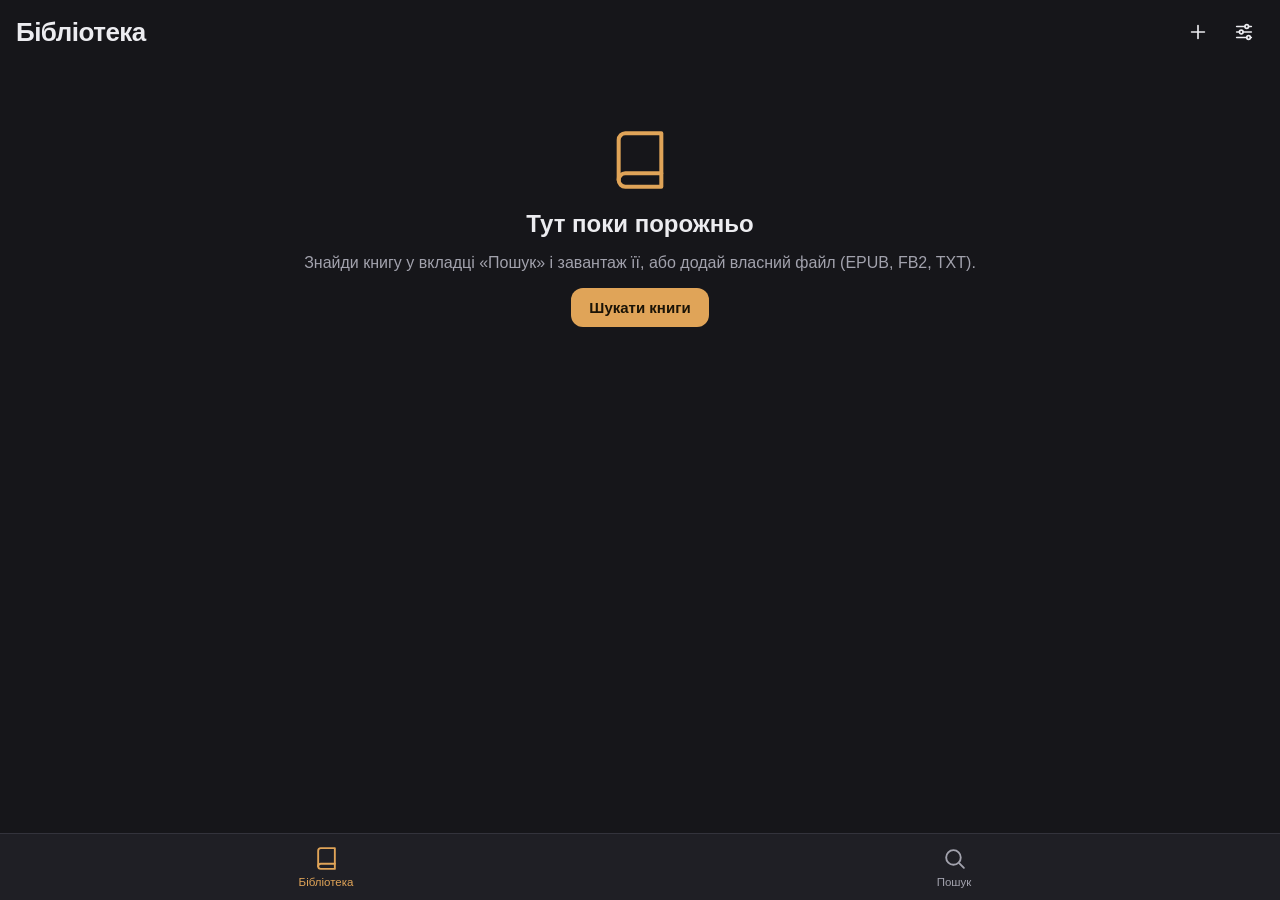
==== index.html @ 55397682 "Fix file layout: index.html, vendor/, icons; add README Co-Authored-By: Claude Sonnet 5.5 <noreply@a" ====
<!doctype html>
<html lang="uk">
<head>
<meta charset="utf-8">
<meta name="viewport" content="width=device-width,initial-scale=1,viewport-fit=cover">
<meta name="theme-color" content="#16161a" id="themeColor">
<meta name="apple-mobile-web-app-capable" content="yes">
<meta name="mobile-web-app-capable" content="yes">
<meta name="apple-mobile-web-app-status-bar-style" content="black-translucent">
<meta name="apple-mobile-web-app-title" content="Читальня">
<link rel="manifest" href="manifest.json">
<link rel="icon" href="icons/icon-192.png">
<link rel="apple-touch-icon" href="icons/icon-180.png">
<title>Читальня</title>
<link rel="stylesheet" href="style.css">
</head>
<body data-theme="dark">

<div id="app">
  <header class="top">
    <h1 id="viewTitle">Бібліотека</h1>
    <div class="topBtns">
      <button id="importBtn" class="iconBtn" aria-label="Додати файл" title="Додати файл з телефону"></button>
      <button id="gearBtn" class="iconBtn" aria-label="Налаштування"></button>
    </div>
  </header>

  <main>
    <section id="libView" class="view">
      <div id="libEmpty" class="empty" hidden>
        <div class="emptyIcon"></div>
        <h2>Тут поки порожньо</h2>
        <p>Знайди книгу у вкладці «Пошук» і завантаж її, або додай власний файл (EPUB, FB2, TXT).</p>
        <button id="emptySearch" class="btn primary">Шукати книги</button>
      </div>
      <div id="libGrid" class="grid"></div>
    </section>

    <section id="searchView" class="view" hidden>
      <form id="searchForm" class="searchBox" autocomplete="off">
        <input id="q" type="search" placeholder="Назва книги або автор" enterkeyhint="search" autocapitalize="off" autocorrect="off">
        <button class="btn primary" type="submit">Знайти</button>
      </form>
      <div class="chips" id="srcChips">
        <button class="chip on" data-src="gutenberg">Gutenberg</button>
        <button class="chip" data-src="wikisource">Вікіджерела</button>
        <button class="chip" data-src="archive">Archive.org</button>
      </div>
      <div class="chips" id="langChips">
        <button class="chip on" data-lang="">Будь-яка мова</button>
        <button class="chip" data-lang="uk">Українська</button>
        <button class="chip" data-lang="en">English</button>
        <button class="chip" data-lang="de">Deutsch</button>
        <button class="chip" data-lang="pl">Polski</button>
      </div>
      <div id="srcNote" class="note"></div>
      <div id="results"></div>
    </section>
  </main>

  <nav class="tabs">
    <button class="tab on" data-view="libView"><i></i><span>Бібліотека</span></button>
    <button class="tab" data-view="searchView"><i></i><span>Пошук</span></button>
  </nav>
</div>

<!-- Reader -->
<div id="reader" hidden>
  <div id="rScroll"><article id="rPage"></article></div>
  <div id="rTop" class="rbar top">
    <button id="rBack" class="iconBtn" aria-label="Назад"></button>
    <div id="rTitle"></div>
    <button id="rToc" class="iconBtn" aria-label="Зміст"></button>
    <button id="rAa" class="iconBtn" aria-label="Вигляд"></button>
  </div>
  <div id="rBottom" class="rbar bottom">
    <input id="rSlider" type="range" min="0" max="1000" value="0" aria-label="Позиція в книзі">
    <div id="rInfo"><span id="rChap"></span><span id="rPct"></span></div>
  </div>
  <div id="rTocPanel" class="sheet" hidden>
    <div class="sheetHead"><b>Зміст</b><button class="iconBtn closeBtn" data-close="rTocPanel"></button></div>
    <div id="tocList"></div>
  </div>
  <div id="rPanel" class="sheet small" hidden>
    <div class="sheetHead"><b>Вигляд</b><button class="iconBtn closeBtn" data-close="rPanel"></button></div>
    <div class="row"><span>Розмір</span><div class="stepper"><button id="fsMinus">A−</button><b id="fsVal"></b><button id="fsPlus">A+</button></div></div>
    <div class="row"><span>Шрифт</span><div class="seg" id="fontSeg"><button data-v="serif">З засічками</button><button data-v="sans">Без засічок</button></div></div>
    <div class="row"><span>Міжряддя</span><div class="seg" id="lhSeg"><button data-v="1.4">Щільно</button><button data-v="1.65">Норма</button><button data-v="1.95">Вільно</button></div></div>
    <div class="row"><span>Поля</span><div class="seg" id="mgSeg"><button data-v="10">Вузькі</button><button data-v="20">Норма</button><button data-v="34">Широкі</button></div></div>
    <div class="row"><span>Тема</span><div class="seg themes" id="themeSeg"><button data-v="light">Світла</button><button data-v="sepia">Сепія</button><button data-v="dark">Темна</button></div></div>
  </div>
</div>

<!-- Settings sheet -->
<div id="settings" class="modal" hidden>
  <div class="modalCard">
    <div class="sheetHead"><b>Налаштування</b><button class="iconBtn closeBtn" data-close="settings"></button></div>
    <label class="field">
      <span>Свій CORS-проксі (необов'язково)</span>
      <input id="proxyIn" type="url" placeholder="https://my-proxy.workers.dev/?url={url}">
      <small>Використовується, якщо сайт з книгами не дозволяє завантаження напряму. Додай <code>{url}</code> туди, куди треба підставити адресу.</small>
    </label>
    <div class="row"><span>Тема</span><div class="seg themes" id="themeSeg2"><button data-v="light">Світла</button><button data-v="sepia">Сепія</button><button data-v="dark">Темна</button></div></div>
    <div id="storageInfo" class="note"></div>
    <button id="saveSettings" class="btn primary wide">Зберегти</button>
  </div>
</div>

<!-- Book action sheet -->
<div id="bookMenu" class="modal" hidden>
  <div class="modalCard">
    <div class="sheetHead"><b id="bmTitle"></b><button class="iconBtn closeBtn" data-close="bookMenu"></button></div>
    <div id="bmInfo" class="note"></div>
    <button id="bmOpen" class="btn primary wide">Читати</button>
    <button id="bmDelete" class="btn danger wide">Видалити з бібліотеки</button>
  </div>
</div>

<div id="toast" hidden></div>
<input id="fileIn" type="file" accept=".epub,.fb2,.txt,.zip,application/epub+zip,text/plain" multiple hidden>

<script src="vendor/jszip.min.js"></script>
<script src="app.js"></script>
</body>
</html>
---- style.css ----
:root{
  --bg:#16161a; --bg2:#1f1f25; --bg3:#2a2a32; --fg:#ececf0; --fg2:#a2a2ad; --line:#33333c;
  --accent:#e0a458; --accent-fg:#1a1306; --danger:#e8675d;
  --paper:#16161a; --ink:#d9d9de;
  --safeT:env(safe-area-inset-top,0px); --safeB:env(safe-area-inset-bottom,0px);
  --fs:19px; --lh:1.65; --mg:20px; --ff:Georgia,"Times New Roman",serif;
}
body[data-theme="light"]{
  --bg:#f4f3ef; --bg2:#ffffff; --bg3:#e8e6df; --fg:#1b1b1f; --fg2:#6a6a73; --line:#dcdad2;
  --accent:#b8661e; --accent-fg:#fff; --paper:#fbfaf7; --ink:#202024;
}
body[data-theme="sepia"]{
  --bg:#efe3c8; --bg2:#f6ecd5; --bg3:#e3d4b2; --fg:#3b2f1d; --fg2:#7b6a4c; --line:#d8c8a2;
  --accent:#9a5a1a; --accent-fg:#fff; --paper:#f4e9cf; --ink:#40331f;
}
*{box-sizing:border-box;-webkit-tap-highlight-color:transparent}
html,body{margin:0;height:100%;background:var(--bg);color:var(--fg);
  font-family:-apple-system,BlinkMacSystemFont,"Segoe UI",Roboto,"Helvetica Neue",Arial,sans-serif;
  -webkit-text-size-adjust:100%;overscroll-behavior:none}
button{font:inherit;color:inherit;border:0;background:none;cursor:pointer;padding:0}
input{font:inherit;color:inherit}
[hidden]{display:none !important}

#app{position:fixed;inset:0;display:flex;flex-direction:column}
.top{display:flex;align-items:center;justify-content:space-between;
  padding:calc(12px + var(--safeT)) 16px 8px}
.top h1{margin:0;font-size:26px;font-weight:750;letter-spacing:-.02em}
.topBtns{display:flex;gap:6px}
.iconBtn{width:40px;height:40px;border-radius:12px;display:grid;place-items:center;color:var(--fg)}
.iconBtn:active{background:var(--bg3)}
.iconBtn svg{width:22px;height:22px;stroke:currentColor;fill:none;stroke-width:1.8;stroke-linecap:round;stroke-linejoin:round}

main{flex:1;min-height:0;position:relative}
.view{position:absolute;inset:0;overflow-y:auto;padding:8px 16px calc(84px + var(--safeB));-webkit-overflow-scrolling:touch}

.tabs{position:absolute;left:0;right:0;bottom:0;display:flex;justify-content:space-around;
  padding:8px 12px calc(8px + var(--safeB));background:var(--bg2);border-top:1px solid var(--line)}
.tab{flex:1;display:flex;flex-direction:column;align-items:center;gap:3px;font-size:11.5px;color:var(--fg2);padding:4px 0}
.tab.on{color:var(--accent)}
.tab svg{width:25px;height:25px;stroke:currentColor;fill:none;stroke-width:1.8;stroke-linecap:round;stroke-linejoin:round}

/* Library grid */
.grid{display:grid;grid-template-columns:repeat(3,1fr);gap:18px 12px}
@media(min-width:560px){.grid{grid-template-columns:repeat(4,1fr)}}
@media(min-width:800px){.grid{grid-template-columns:repeat(6,1fr)}}
.card{display:flex;flex-direction:column;gap:7px;text-align:left;min-width:0}
.cover{position:relative;aspect-ratio:2/3;border-radius:6px 10px 10px 6px;overflow:hidden;
  box-shadow:0 6px 16px rgba(0,0,0,.35), inset 3px 0 0 rgba(255,255,255,.08);background:var(--bg3)}
.cover img{width:100%;height:100%;object-fit:cover;display:block}
.cover.gen{display:flex;flex-direction:column;justify-content:space-between;padding:12px 10px;color:#fff}
.cover.gen b{font-size:13px;line-height:1.2;font-family:Georgia,serif;display:-webkit-box;-webkit-line-clamp:5;-webkit-box-orient:vertical;overflow:hidden}
.cover.gen small{font-size:10.5px;opacity:.85;line-height:1.2}
.cover .bar{position:absolute;left:0;right:0;bottom:0;height:4px;background:rgba(0,0,0,.35)}
.cover .bar i{display:block;height:100%;background:var(--accent)}
.card .t{font-size:13px;font-weight:600;line-height:1.25;display:-webkit-box;-webkit-line-clamp:2;-webkit-box-orient:vertical;overflow:hidden}
.card .a{font-size:11.5px;color:var(--fg2);white-space:nowrap;overflow:hidden;text-overflow:ellipsis}

.empty{text-align:center;padding:60px 24px;color:var(--fg2)}
.empty h2{color:var(--fg);margin:14px 0 8px}
.emptyIcon svg{width:64px;height:64px;stroke:var(--accent);fill:none;stroke-width:1.5;stroke-linecap:round;stroke-linejoin:round}

/* Buttons */
.btn{padding:11px 18px;border-radius:12px;background:var(--bg3);font-weight:600;font-size:15px}
.btn.primary{background:var(--accent);color:var(--accent-fg)}
.btn.danger{background:transparent;color:var(--danger);border:1px solid var(--danger)}
.btn.wide{width:100%;margin-top:10px}
.btn:disabled{opacity:.55}
.btn.sm{padding:8px 14px;font-size:13.5px;border-radius:10px}

/* Search */
.searchBox{display:flex;gap:8px;margin-bottom:10px}
.searchBox input{flex:1;min-width:0;padding:12px 14px;border-radius:12px;border:1px solid var(--line);background:var(--bg2);font-size:16px;outline:none}
.searchBox input:focus{border-color:var(--accent)}
.chips{display:flex;gap:8px;overflow-x:auto;padding:2px 0 8px;scrollbar-width:none}
.chips::-webkit-scrollbar{display:none}
.chip{flex:none;padding:7px 13px;border-radius:999px;background:var(--bg2);border:1px solid var(--line);font-size:13.5px;color:var(--fg2)}
.chip.on{background:var(--accent);color:var(--accent-fg);border-color:var(--accent);font-weight:600}
.note{font-size:12.5px;color:var(--fg2);margin:4px 0 12px;line-height:1.4}
.res{display:flex;gap:12px;padding:12px 0;border-bottom:1px solid var(--line)}
.res .cover{width:62px;flex:none;aspect-ratio:2/3;box-shadow:0 3px 8px rgba(0,0,0,.3)}
.res .info{flex:1;min-width:0;display:flex;flex-direction:column;gap:3px}
.res .info b{font-size:15px;line-height:1.25;display:-webkit-box;-webkit-line-clamp:2;-webkit-box-orient:vertical;overflow:hidden}
.res .info span{font-size:12.5px;color:var(--fg2)}
.res .act{margin-top:auto;padding-top:6px;display:flex;align-items:center;gap:10px}
.prog{height:6px;border-radius:3px;background:var(--bg3);flex:1;overflow:hidden}
.prog i{display:block;height:100%;width:0;background:var(--accent);transition:width .2s}
.err{color:var(--danger);font-size:12.5px;line-height:1.35}
.spin{width:28px;height:28px;border-radius:50%;border:3px solid var(--bg3);border-top-color:var(--accent);animation:sp .8s linear infinite;margin:30px auto}
@keyframes sp{to{transform:rotate(360deg)}}
.more{margin:16px auto;display:block}

/* Reader */
#reader{position:fixed;inset:0;background:var(--paper);color:var(--ink);z-index:20}
#rScroll{position:absolute;inset:0;overflow-y:auto;-webkit-overflow-scrolling:touch;
  padding:calc(24px + var(--safeT)) var(--mg) calc(40px + var(--safeB))}
#rPage{max-width:680px;margin:0 auto;font-size:var(--fs);line-height:var(--lh);font-family:var(--ff);
  hyphens:auto;-webkit-hyphens:auto;overflow-wrap:break-word;text-align:left}
#rPage.sans{font-family:-apple-system,"Segoe UI",Roboto,Arial,sans-serif}
#rPage p{margin:0 0 .75em;text-indent:1.2em}
#rPage p:first-child,#rPage h1+p,#rPage h2+p,#rPage h3+p{text-indent:0}
#rPage h1,#rPage h2,#rPage h3,#rPage h4{line-height:1.25;margin:1.4em 0 .7em;text-align:center;font-weight:700}
#rPage h1{font-size:1.5em}#rPage h2{font-size:1.3em}#rPage h3{font-size:1.12em}
#rPage img{max-width:100%;height:auto;display:block;margin:1em auto;border-radius:4px}
#rPage blockquote{margin:1em 0 1em 1em;padding-left:.9em;border-left:3px solid var(--line);color:var(--fg2)}
#rPage .poem p,#rPage p.v{text-indent:0;margin:0}
#rPage .poem,#rPage .poem>div{margin:0 0 1em 1em}
#rPage .author{text-align:right;font-style:italic;text-indent:0}
#rPage a{color:var(--accent);text-decoration:none;border-bottom:1px dotted var(--accent)}
#rPage table{max-width:100%;border-collapse:collapse}
#rPage td,#rPage th{border:1px solid var(--line);padding:4px 6px}
#rPage pre{white-space:pre-wrap}
#rPage hr{border:0;border-top:1px solid var(--line);margin:1.5em 0}
.chNav{display:flex;gap:10px;margin:40px 0 20px}
.chNav button{flex:1;padding:14px 10px;border-radius:12px;background:var(--bg3);color:var(--fg);font:600 14px/1.25 -apple-system,Arial,sans-serif;text-align:center}
.chNav button.next{background:var(--accent);color:var(--accent-fg)}

.rbar{position:absolute;left:0;right:0;background:var(--bg2);color:var(--fg);z-index:2;transition:transform .22s ease,opacity .22s}
.rbar.top{top:0;display:flex;align-items:center;gap:2px;padding:calc(6px + var(--safeT)) 8px 6px;border-bottom:1px solid var(--line)}
.rbar.bottom{bottom:0;padding:10px 18px calc(10px + var(--safeB));border-top:1px solid var(--line)}
#reader.chromeOff .rbar.top{transform:translateY(-110%);opacity:0;pointer-events:none}
#reader.chromeOff .rbar.bottom{transform:translateY(110%);opacity:0;pointer-events:none}
#rTitle{flex:1;min-width:0;font-weight:650;font-size:15px;white-space:nowrap;overflow:hidden;text-overflow:ellipsis;padding:0 6px}
#rSlider{width:100%;accent-color:var(--accent);margin:0 0 4px}
#rInfo{display:flex;justify-content:space-between;font-size:12px;color:var(--fg2)}
#rChap{white-space:nowrap;overflow:hidden;text-overflow:ellipsis;max-width:75%}

.sheet{position:absolute;left:0;right:0;bottom:0;max-height:78%;overflow-y:auto;background:var(--bg2);color:var(--fg);
  border-radius:20px 20px 0 0;z-index:5;padding:14px 16px calc(18px + var(--safeB));box-shadow:0 -10px 40px rgba(0,0,0,.4)}
.sheet.small{max-height:none}
.sheetHead{display:flex;align-items:center;justify-content:space-between;margin-bottom:8px;font-size:17px}
.row{display:flex;align-items:center;justify-content:space-between;gap:12px;padding:10px 0;border-top:1px solid var(--line);font-size:14.5px}
.row>span{color:var(--fg2);flex:none}
.stepper{display:flex;align-items:center;gap:6px}
.stepper button{width:48px;height:36px;border-radius:10px;background:var(--bg3);font-weight:700}
.stepper b{min-width:34px;text-align:center}
.seg{display:flex;background:var(--bg3);border-radius:10px;padding:3px;gap:2px;flex-wrap:nowrap}
.seg button{padding:7px 10px;border-radius:8px;font-size:12.5px;white-space:nowrap;color:var(--fg2)}
.seg button.on{background:var(--accent);color:var(--accent-fg);font-weight:650}
.tocItem{display:block;width:100%;text-align:left;padding:12px 4px;border-bottom:1px solid var(--line);font-size:15px;line-height:1.3}
.tocItem.cur{color:var(--accent);font-weight:650}
.tocItem.l1{padding-left:18px;font-size:14px}.tocItem.l2{padding-left:32px;font-size:13.5px}

/* Modal */
.modal{position:fixed;inset:0;background:rgba(0,0,0,.55);z-index:40;display:flex;align-items:flex-end;justify-content:center}
.modalCard{width:100%;max-width:520px;background:var(--bg2);border-radius:20px 20px 0 0;padding:16px 16px calc(18px + var(--safeB));max-height:90%;overflow-y:auto}
@media(min-width:600px){.modal{align-items:center}.modalCard{border-radius:20px}}
.field{display:block;margin:8px 0 12px}
.field>span{display:block;font-size:13.5px;margin-bottom:6px;color:var(--fg2)}
.field input{width:100%;padding:11px 12px;border-radius:10px;border:1px solid var(--line);background:var(--bg);font-size:15px;outline:none}
.field small{display:block;margin-top:6px;color:var(--fg2);font-size:12px;line-height:1.4}
code{background:var(--bg3);padding:1px 5px;border-radius:5px;font-size:.92em}

#toast{position:fixed;left:50%;bottom:calc(96px + var(--safeB));transform:translateX(-50%);background:var(--fg);color:var(--bg);
  padding:11px 18px;border-radius:999px;font-size:14px;font-weight:600;z-index:60;max-width:88%;text-align:center;box-shadow:0 8px 24px rgba(0,0,0,.35)}
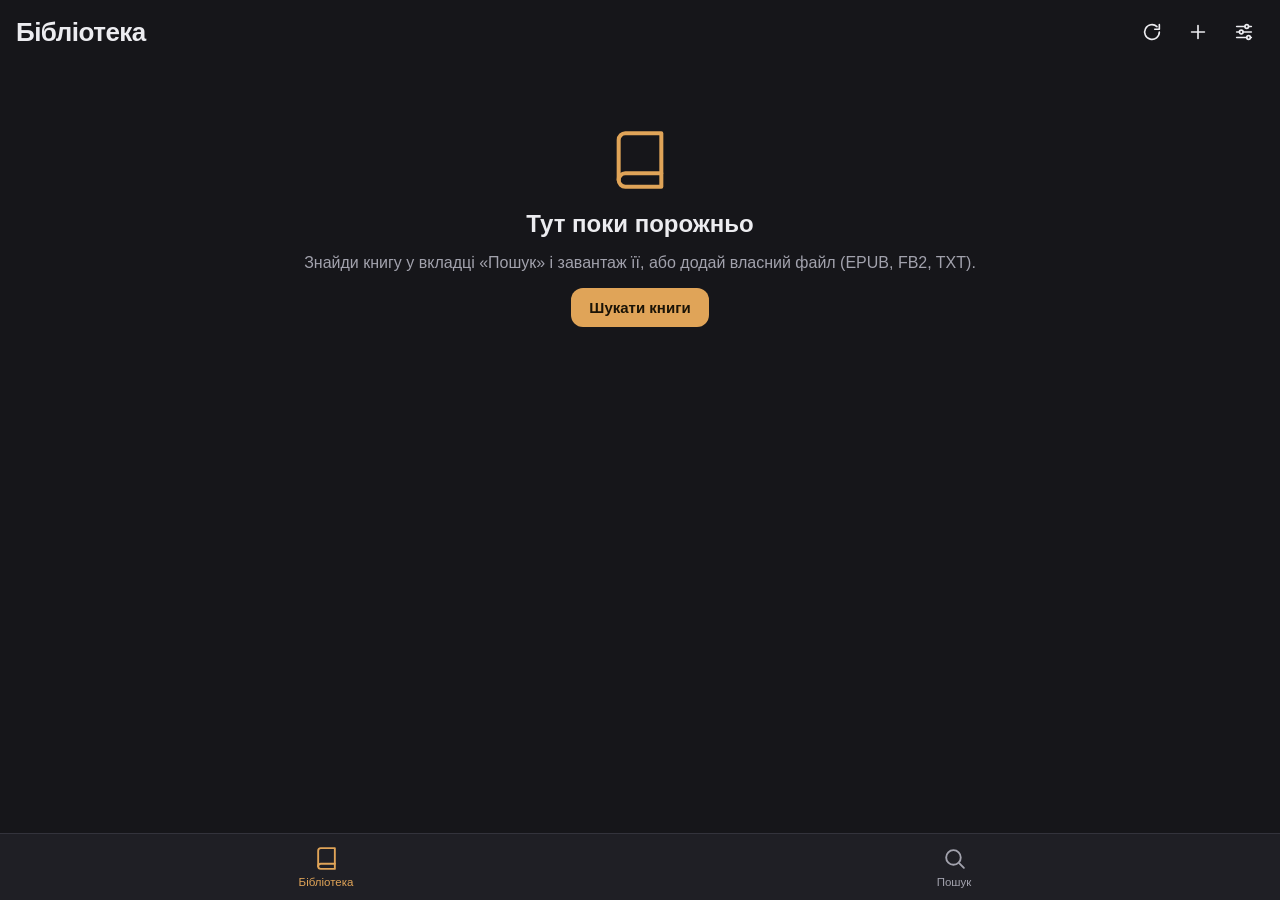
==== commit aa113e5b: "Add update button; fix reading position jumping to chapter end Co-Authored-By: Claude Sonnet 5.5 <no" ====
--- a/index.html
+++ b/index.html
@@ -20,6 +20,7 @@
   <header class="top">
     <h1 id="viewTitle">Бібліотека</h1>
     <div class="topBtns">
+      <button id="refreshBtn" class="iconBtn" aria-label="Оновити" title="Оновити застосунок"></button>
       <button id="importBtn" class="iconBtn" aria-label="Додати файл" title="Додати файл з телефону"></button>
       <button id="gearBtn" class="iconBtn" aria-label="Налаштування"></button>
     </div>
@@ -53,7 +54,8 @@
         <button class="chip" data-lang="de">Deutsch</button>
         <button class="chip" data-lang="pl">Polski</button>
       </div>
-      <div id="srcNote" class="note"></div>
+      <div class="chips" id="shelfChips"></div>
+  <div id="srcNote" class="note"></div>
       <div id="results"></div>
     </section>
   </main>
@@ -101,6 +103,7 @@
       <small>Використовується, якщо сайт з книгами не дозволяє завантаження напряму. Додай <code>{url}</code> туди, куди треба підставити адресу.</small>
     </label>
     <div class="row"><span>Тема</span><div class="seg themes" id="themeSeg2"><button data-v="light">Світла</button><button data-v="sepia">Сепія</button><button data-v="dark">Темна</button></div></div>
+    <button id="updateBtn" class="btn wide">Оновити застосунок до останньої версії</button>
     <div id="storageInfo" class="note"></div>
     <button id="saveSettings" class="btn primary wide">Зберегти</button>
   </div>
